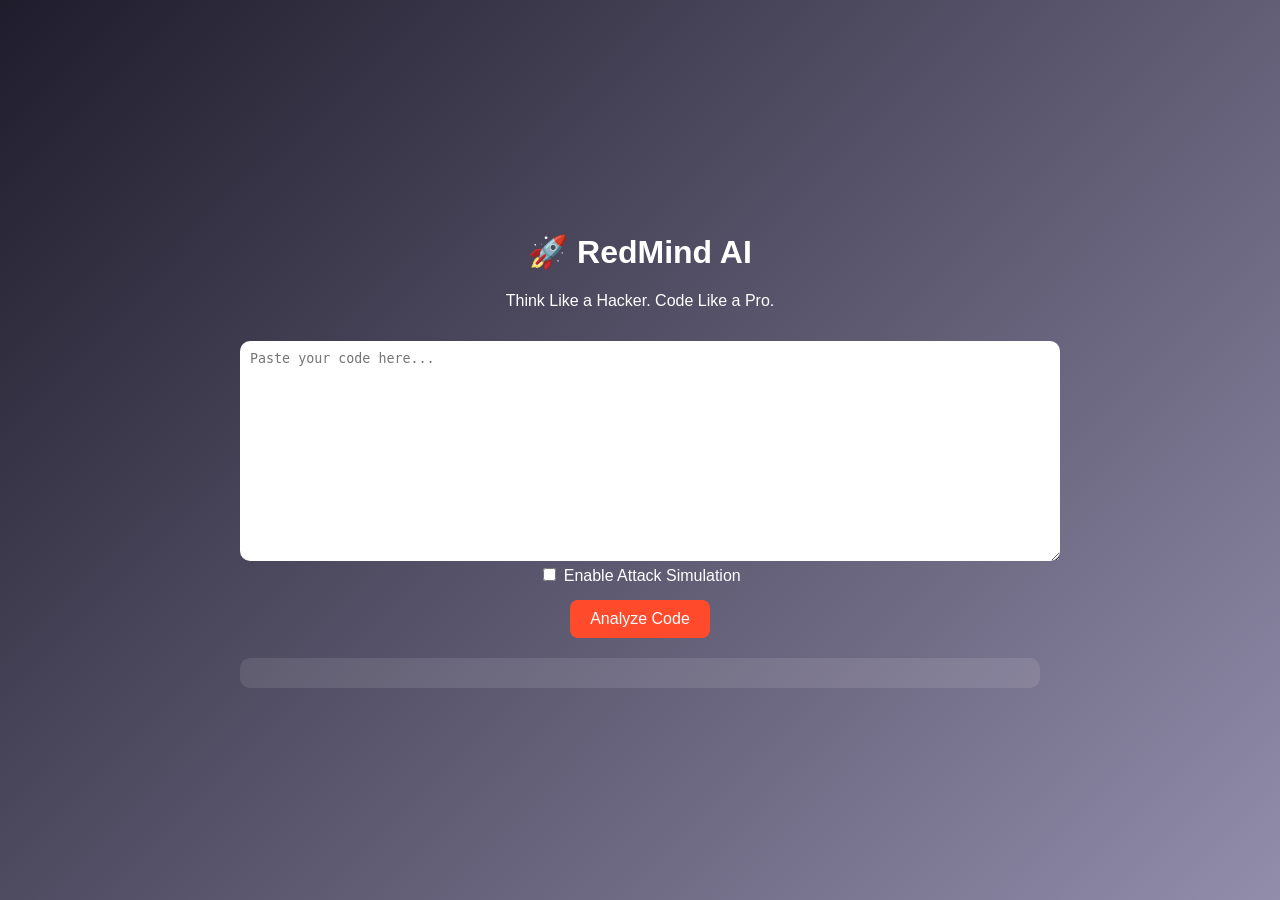
==== index.html @ b967567b "Add files via upload Initial website upload" ====
<!DOCTYPE html>
<html>
<head>
    <title>RedMind AI</title>
    <link rel="stylesheet" href="style.css">
</head>
<body>

<div class="container">
    <h1>🚀 RedMind AI</h1>
    <p>Think Like a Hacker. Code Like a Pro.</p>

    <textarea id="codeInput" placeholder="Paste your code here..."></textarea>

    <div>
        <label>
            <input type="checkbox" id="simulateAttack">
            Enable Attack Simulation
        </label>
    </div>

    <button onclick="analyzeCode()">Analyze Code</button>

    <div id="result"></div>
</div>

<script src="script.js"></script>
</body>
</html>
---- style.css ----
body {
    margin: 0;
    font-family: Arial, sans-serif;
    background: linear-gradient(135deg, #1f1c2c, #928dab);
    display: flex;
    justify-content: center;
    align-items: center;
    height: 100vh;
    color: white;
}

.container {
    width: 70%;
    max-width: 800px;
    text-align: center;
}

textarea {
    width: 100%;
    height: 200px;
    padding: 10px;
    margin-top: 15px;
    border-radius: 10px;
    border: none;
    font-family: monospace;
}

button {
    margin-top: 15px;
    padding: 10px 20px;
    background: #ff4b2b;
    border: none;
    color: white;
    border-radius: 8px;
    cursor: pointer;
    font-size: 16px;
}

button:hover {
    background: #ff416c;
}

#result {
    margin-top: 20px;
    padding: 15px;
    background: rgba(255, 255, 255, 0.1);
    border-radius: 10px;
}
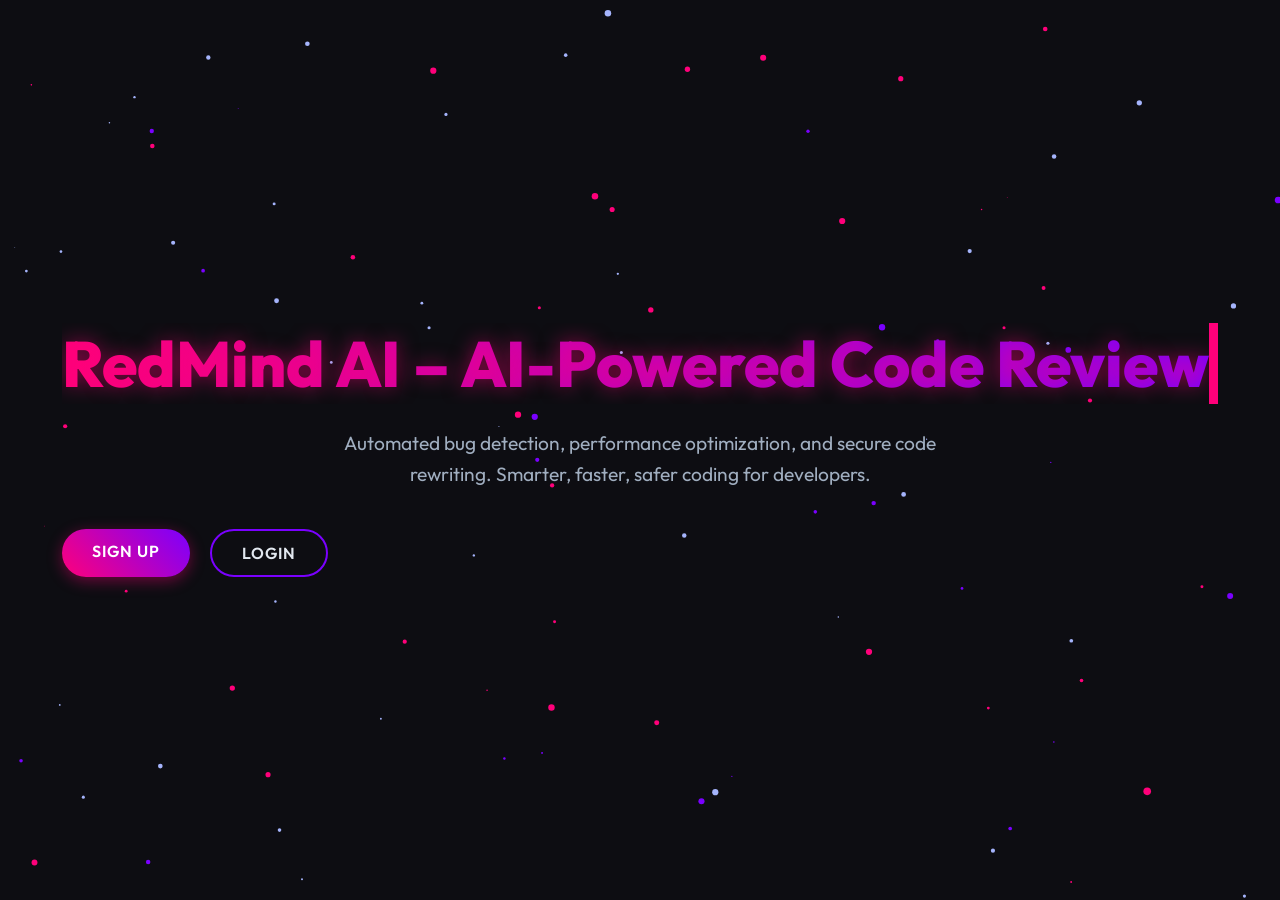
==== commit aadeea5e: "Add files via upload" ====
--- a/index.html
+++ b/index.html
@@ -1,29 +1,31 @@
 <!DOCTYPE html>
-<html>
+<html lang="en">
+
 <head>
-    <title>RedMind AI</title>
+    <meta charset="UTF-8">
+    <meta name="viewport" content="width=device-width, initial-scale=1.0">
+    <title>RedMind AI - AI-Powered Code Review</title>
     <link rel="stylesheet" href="style.css">
 </head>
+
 <body>
+    <canvas id="particles-bg"></canvas>
 
-<div class="container">
-    <h1>🚀 RedMind AI</h1>
-    <p>Think Like a Hacker. Code Like a Pro.</p>
+    <section class="hero">
+        <div class="container">
+            <div class="typewriter-container">
+                <h1 class="glow-text typewriter">RedMind AI &ndash; AI-Powered Code Review</h1>
+            </div>
+            <p>Automated bug detection, performance optimization, and secure code rewriting. Smarter, faster, safer
+                coding for developers.</p>
+            <div class="cta-group">
+                <a href="signup.html" class="btn btn-primary">Sign Up</a>
+                <a href="login.html" class="btn btn-secondary">Login</a>
+            </div>
+        </div>
+    </section>
 
-    <textarea id="codeInput" placeholder="Paste your code here..."></textarea>
+    <script src="script.js"></script>
+</body>
 
-    <div>
-        <label>
-            <input type="checkbox" id="simulateAttack">
-            Enable Attack Simulation
-        </label>
-    </div>
-
-    <button onclick="analyzeCode()">Analyze Code</button>
-
-    <div id="result"></div>
-</div>
-
-<script src="script.js"></script>
-</body>
 </html>
--- a/style.css
+++ b/style.css
@@ -1,48 +1,490 @@
+/* Reset and Fonts */
+@import url('https://fonts.googleapis.com/css2?family=Outfit:wght@300;400;600;800&family=Fira+Code:wght@400;600&display=swap');
+
+* {
+    margin: 0;
+    padding: 0;
+    box-sizing: border-box;
+}
+
 body {
-    margin: 0;
-    font-family: Arial, sans-serif;
-    background: linear-gradient(135deg, #1f1c2c, #928dab);
-    display: flex;
+    font-family: 'Outfit', sans-serif;
+    background-color: #0d0d12;
+    color: #e2e8f0;
+    overflow-x: hidden;
+}
+
+/* Typography */
+h1,
+h2,
+h3 {
+    font-weight: 800;
+}
+
+.glow-text {
+    background: linear-gradient(90deg, #ff007a, #7a00ff);
+    -webkit-background-clip: text;
+    -webkit-text-fill-color: transparent;
+    text-shadow: 0 0 20px rgba(255, 0, 122, 0.5);
+}
+
+/* Animations */
+@keyframes float {
+    0% {
+        transform: translateY(0px) rotate(0deg);
+    }
+
+    50% {
+        transform: translateY(-20px) rotate(5deg);
+    }
+
+    100% {
+        transform: translateY(0px) rotate(0deg);
+    }
+}
+
+@keyframes pulseGlow {
+    0% {
+        box-shadow: 0 0 10px rgba(122, 0, 255, 0.4);
+    }
+
+    50% {
+        box-shadow: 0 0 25px rgba(255, 0, 122, 0.7);
+    }
+
+    100% {
+        box-shadow: 0 0 10px rgba(122, 0, 255, 0.4);
+    }
+}
+
+@keyframes typing {
+    from {
+        width: 0;
+    }
+
+    to {
+        width: 100%;
+    }
+}
+
+@keyframes blink {
+    50% {
+        border-color: transparent;
+    }
+}
+
+/* Components */
+.btn {
+    display: inline-block;
+    padding: 12px 30px;
+    border-radius: 30px;
+    font-weight: 600;
+    text-decoration: none;
+    text-transform: uppercase;
+    letter-spacing: 1px;
+    transition: all 0.3s ease;
+    cursor: pointer;
+    border: none;
+    position: relative;
+    overflow: hidden;
+    z-index: 1;
+}
+
+.btn-primary {
+    background: linear-gradient(45deg, #ff007a, #7a00ff);
+    color: white;
+    box-shadow: 0 4px 15px rgba(255, 0, 122, 0.4);
+}
+
+.btn-primary:before {
+    content: '';
+    position: absolute;
+    top: 0;
+    left: 0;
+    width: 100%;
+    height: 100%;
+    background: linear-gradient(45deg, #7a00ff, #ff007a);
+    z-index: -1;
+    transition: opacity 0.3s ease;
+    opacity: 0;
+}
+
+.btn-primary:hover:before {
+    opacity: 1;
+}
+
+.btn-primary:hover {
+    transform: translateY(-2px);
+    box-shadow: 0 6px 20px rgba(255, 0, 122, 0.6);
+}
+
+.btn-secondary {
+    background: transparent;
+    color: #e2e8f0;
+    border: 2px solid #7a00ff;
+}
+
+.btn-secondary:hover {
+    background: rgba(122, 0, 255, 0.1);
+    box-shadow: 0 0 15px rgba(122, 0, 255, 0.4);
+}
+
+/* Layouts */
+.container {
+    max-width: 1200px;
+    margin: 0 auto;
+    padding: 0 20px;
+}
+
+/* Glassmorphism Cards */
+.glass-card {
+    background: rgba(255, 255, 255, 0.03);
+    backdrop-filter: blur(10px);
+    border: 1px solid rgba(255, 255, 255, 0.05);
+    border-radius: 20px;
+    padding: 40px;
+    box-shadow: 0 10px 30px rgba(0, 0, 0, 0.5);
+}
+
+/* Hero Section (Landing) */
+.hero {
+    min-height: 100vh;
+    display: flex;
+    flex-direction: column;
     justify-content: center;
     align-items: center;
-    height: 100vh;
+    text-align: center;
+    position: relative;
+    overflow: hidden;
+}
+
+.typewriter-container {
+    display: inline-block;
+}
+
+.typewriter {
+    font-size: 4rem;
+    overflow: hidden;
+    white-space: nowrap;
+    border-right: .15em solid #ff007a;
+    margin: 0 auto;
+    animation:
+        typing 3.5s steps(40, end),
+        blink .75s step-end infinite;
+}
+
+.hero p {
+    font-size: 1.2rem;
+    color: #a0aec0;
+    max-width: 600px;
+    margin: 20px auto 40px;
+    line-height: 1.6;
+    opacity: 0;
+    transform: translateY(20px);
+    animation: fadeInUp 1s ease 2s forwards;
+}
+
+.cta-group {
+    display: flex;
+    gap: 20px;
+    opacity: 0;
+    transform: translateY(20px);
+    animation: fadeInUp 1s ease 2.5s forwards;
+}
+
+@keyframes fadeInUp {
+    to {
+        opacity: 1;
+        transform: translateY(0);
+    }
+}
+
+/* Particles Background Canvas */
+#particles-bg {
+    position: absolute;
+    top: 0;
+    left: 0;
+    width: 100%;
+    height: 100%;
+    z-index: -1;
+    pointer-events: none;
+}
+
+/* Forms (Login/Signup) */
+.auth-wrapper {
+    min-height: 100vh;
+    display: flex;
+    justify-content: center;
+    align-items: center;
+    background: radial-gradient(circle at top right, rgba(122, 0, 255, 0.1), transparent 40%),
+        radial-gradient(circle at bottom left, rgba(255, 0, 122, 0.1), transparent 40%);
+}
+
+.auth-form {
+    width: 100%;
+    max-width: 400px;
+}
+
+.auth-form h2 {
+    text-align: center;
+    margin-bottom: 30px;
+    font-size: 2.5rem;
+}
+
+.input-group {
+    margin-bottom: 25px;
+    position: relative;
+}
+
+.input-group input {
+    width: 100%;
+    padding: 15px 20px;
+    background: rgba(0, 0, 0, 0.2);
+    border: 1px solid rgba(255, 255, 255, 0.1);
+    border-radius: 10px;
     color: white;
-}
-
-.container {
-    width: 70%;
-    max-width: 800px;
+    font-family: inherit;
+    font-size: 1rem;
+    outline: none;
+    transition: all 0.3s;
+}
+
+.input-group input:focus {
+    border-color: #ff007a;
+    box-shadow: 0 0 15px rgba(255, 0, 122, 0.2);
+}
+
+.auth-form .btn {
+    width: 100%;
+    margin-top: 10px;
+}
+
+.auth-links {
     text-align: center;
-}
-
-textarea {
-    width: 100%;
-    height: 200px;
+    margin-top: 20px;
+    font-size: 0.9rem;
+}
+
+.auth-links a {
+    color: #ff007a;
+    text-decoration: none;
+    transition: text-shadow 0.3s;
+}
+
+.auth-links a:hover {
+    text-shadow: 0 0 8px rgba(255, 0, 122, 0.8);
+}
+
+/* Dashboard */
+.dashboard-wrapper {
+    padding: 40px 20px;
+    min-height: 100vh;
+}
+
+.dashboard-header {
+    display: flex;
+    justify-content: space-between;
+    align-items: center;
+    margin-bottom: 40px;
+    border-bottom: 1px solid rgba(255, 255, 255, 0.1);
+    padding-bottom: 20px;
+}
+
+.nav-links a {
+    color: #a0aec0;
+    text-decoration: none;
+    margin-left: 20px;
+    transition: color 0.3s;
+}
+
+.nav-links a:hover {
+    color: #ff007a;
+}
+
+.analyzer-grid {
+    display: grid;
+    grid-template-columns: 1fr;
+    gap: 30px;
+}
+
+@media (min-width: 900px) {
+    .analyzer-grid {
+        grid-template-columns: 1fr 1fr;
+    }
+}
+
+.editor-section textarea {
+    width: 100%;
+    height: 300px;
+    background: #1e1e24;
+    border: 1px solid rgba(255, 255, 255, 0.1);
+    border-radius: 10px;
+    padding: 20px;
+    color: #a5b4fc;
+    font-family: 'Fira Code', monospace;
+    font-size: 0.9rem;
+    resize: vertical;
+    outline: none;
+    transition: border-color 0.3s;
+}
+
+.editor-section textarea:focus {
+    border-color: #7a00ff;
+}
+
+.controls {
+    margin-top: 20px;
+    display: flex;
+    justify-content: space-between;
+    align-items: center;
+}
+
+.checkbox-wrapper {
+    display: flex;
+    align-items: center;
+    gap: 10px;
+}
+
+/* Custom Checkbox */
+.checkbox-wrapper input[type="checkbox"] {
+    appearance: none;
+    width: 20px;
+    height: 20px;
+    background: transparent;
+    border: 2px solid #ff007a;
+    border-radius: 4px;
+    cursor: pointer;
+    position: relative;
+    transition: all 0.2s;
+}
+
+.checkbox-wrapper input[type="checkbox"]:checked {
+    background: #ff007a;
+}
+
+.checkbox-wrapper input[type="checkbox"]:checked::after {
+    content: '✓';
+    position: absolute;
+    color: white;
+    font-size: 14px;
+    top: -2px;
+    left: 3px;
+}
+
+/* Results Section */
+.results-section {
+    display: flex;
+    flex-direction: column;
+    gap: 20px;
+    opacity: 0.5;
+    pointer-events: none;
+    transition: opacity 0.3s;
+}
+
+.results-section.active {
+    opacity: 1;
+    pointer-events: auto;
+}
+
+.score-card {
+    display: flex;
+    justify-content: space-between;
+    align-items: center;
+    padding: 20px;
+    border-radius: 10px;
+    background: rgba(0, 0, 0, 0.3);
+    border-left: 4px solid #a0aec0;
+}
+
+.score-card.Low {
+    border-left-color: #10b981;
+}
+
+.score-card.Medium {
+    border-left-color: #f59e0b;
+}
+
+.score-card.High {
+    border-left-color: #ef4444;
+}
+
+.score-value {
+    font-size: 1.5rem;
+    font-weight: 800;
+}
+
+.result-block {
+    background: rgba(0, 0, 0, 0.2);
+    border-radius: 10px;
+    padding: 20px;
+}
+
+.result-block h4 {
+    margin-bottom: 15px;
+    color: #ff007a;
+    font-size: 1.1rem;
+}
+
+.issues-list {
+    list-style: none;
+}
+
+.issues-list li {
     padding: 10px;
-    margin-top: 15px;
-    border-radius: 10px;
-    border: none;
-    font-family: monospace;
-}
-
-button {
-    margin-top: 15px;
-    padding: 10px 20px;
-    background: #ff4b2b;
-    border: none;
+    background: rgba(255, 255, 255, 0.02);
+    margin-bottom: 5px;
+    border-radius: 5px;
+    font-size: 0.9rem;
+    display: flex;
+    gap: 10px;
+}
+
+.badge {
+    padding: 2px 8px;
+    border-radius: 12px;
+    font-size: 0.7rem;
+    font-weight: bold;
+    text-transform: uppercase;
+}
+
+.badge-Security {
+    background: rgba(239, 68, 68, 0.2);
+    color: #ef4444;
+}
+
+.badge-Performance {
+    background: rgba(245, 158, 11, 0.2);
+    color: #f59e0b;
+}
+
+.code-output {
+    background: #0f0f13;
+    padding: 15px;
+    border-radius: 5px;
+    font-family: 'Fira Code', monospace;
+    font-size: 0.85rem;
+    color: #10b981;
+    white-space: pre-wrap;
+}
+
+.attack-log {
+    color: #ef4444;
+}
+
+/* Toast Notification */
+#toast {
+    position: fixed;
+    bottom: -100px;
+    right: 30px;
+    background: rgba(255, 0, 122, 0.9);
     color: white;
+    padding: 15px 25px;
     border-radius: 8px;
-    cursor: pointer;
-    font-size: 16px;
-}
-
-button:hover {
-    background: #ff416c;
-}
-
-#result {
-    margin-top: 20px;
-    padding: 15px;
-    background: rgba(255, 255, 255, 0.1);
-    border-radius: 10px;
+    box-shadow: 0 5px 15px rgba(0, 0, 0, 0.3);
+    transition: bottom 0.4s cubic-bezier(0.68, -0.55, 0.265, 1.55);
+    z-index: 1000;
+}
+
+#toast.show {
+    bottom: 30px;
 }
